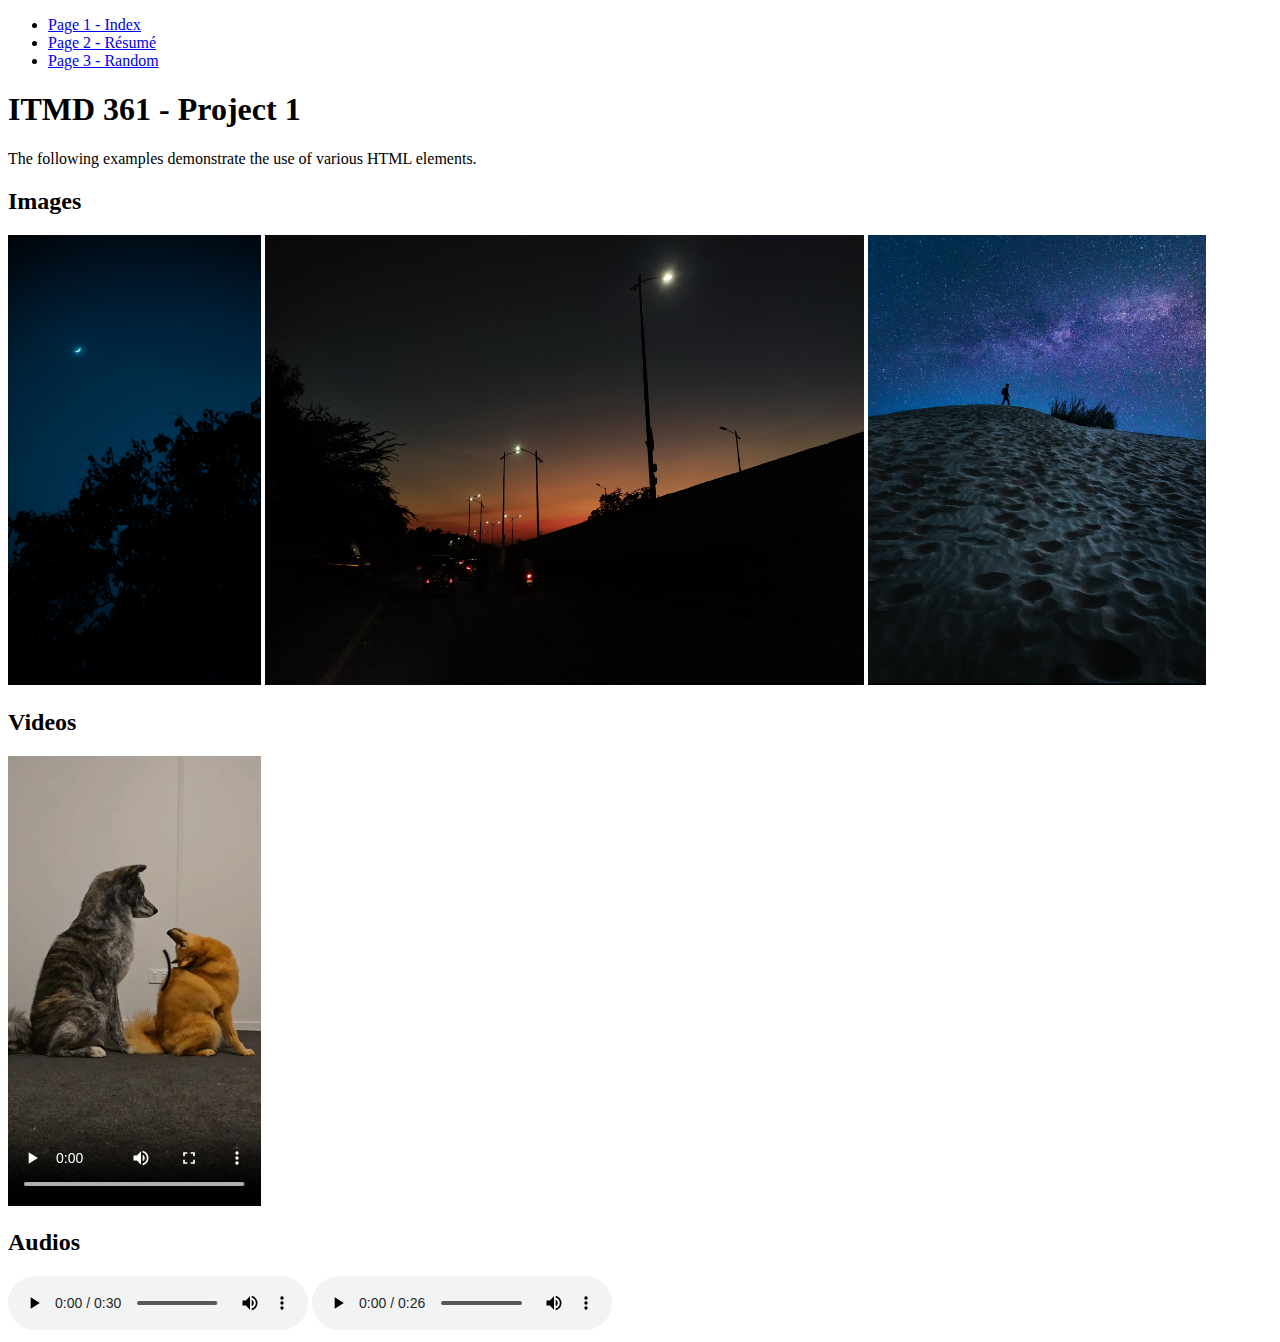
==== index.html @ d6616baa "Initial commit" ====
<!DOCTYPE html>
<html lang="en">
<head>
	<meta charset="utf-8">
	<meta name="viewport" content="width=device-width, initial-scale=1">
	<title>Pg1 - Index</title>
</head>
<body>
	<ul>
		<li><a href="index.html"> Page 1 - Index</a></li>
		<li><a href="résumé.html"> Page 2 - Résumé</a></li>
		<li><a href="random.html"> Page 3 - Random</a></li>
	</ul>
	<h1>ITMD 361 - Project 1</h1>
	<div><p>The following examples demonstrate the use of various HTML elements.</p></div>	
	<div>
		<h2>Images</h2>
		<img src="media/moonBehindBranches.jpg" alt="Photograph of the silhouette of a tree with the crescent moon in the background, set against the nighttime sky" height="450">
		<img src="media/flyoverAtDusk.jpg" alt="Photograph of the silhouette of a flyover and streetlights, set against a vibrant dusk sky" height="450">
		<img src="media/dunesAtNighttime.jpg" alt="Photograph of the silhouette of a man standing atop a sand dune, set against the starry nighttime sky" height="450">
	</div>
	<div>
		<h2>Videos</h2>
		<video controls loop height="450">
		<source src="media/dogs.mp4" type="video/mp4">
			Unsupported media type encountered.
		</video>
	</div>
	<div>
		<h2>Audios</h2>
		<audio controls>
			<source src="media/blindingLightsCarnatic.mp3" type="audio/mpeg">
				Unsupported media type encountered.
		</audio>
		<audio controls>
			<source src="media/moodCarnatic.mp3" type="audio/mpeg">
				Unsupported media type encountered.
		</audio>
	</div>
</body>
</html>
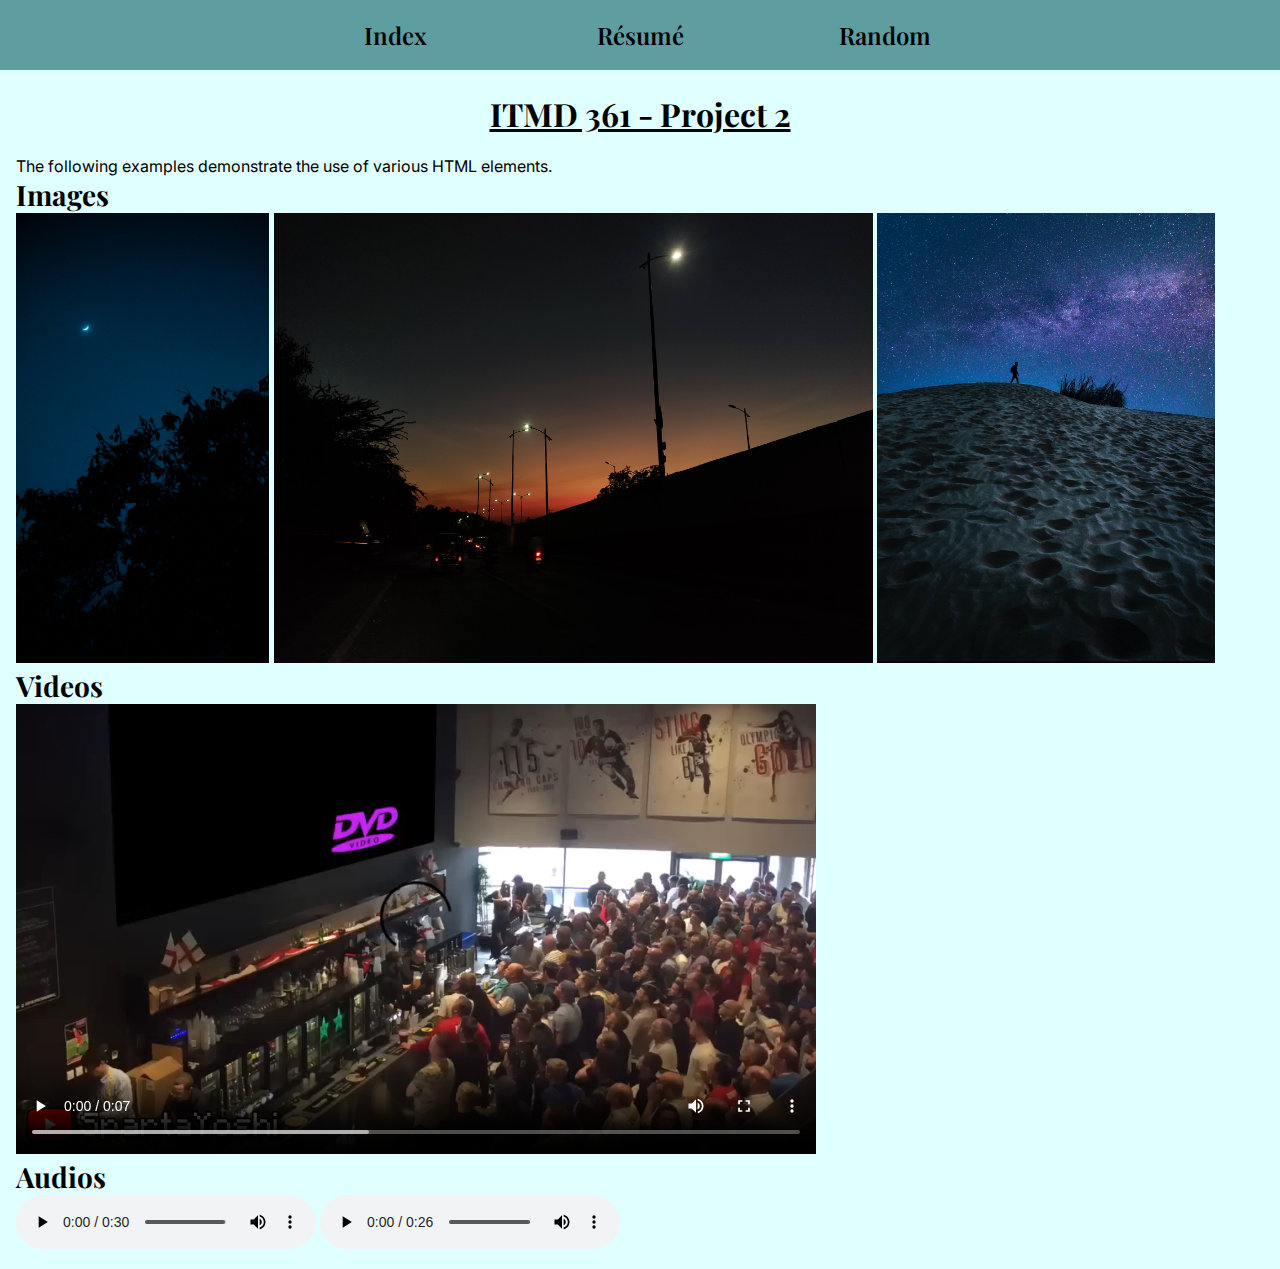
==== commit 6a008624: "added css" ====
--- a/index.html
+++ b/index.html
@@ -1,41 +1,54 @@
 <!DOCTYPE html>
 <html lang="en">
-<head>
-	<meta charset="utf-8">
-	<meta name="viewport" content="width=device-width, initial-scale=1">
-	<title>Pg1 - Index</title>
-</head>
-<body>
-	<ul>
-		<li><a href="index.html"> Page 1 - Index</a></li>
-		<li><a href="résumé.html"> Page 2 - Résumé</a></li>
-		<li><a href="random.html"> Page 3 - Random</a></li>
-	</ul>
-	<h1>ITMD 361 - Project 1</h1>
-	<div><p>The following examples demonstrate the use of various HTML elements.</p></div>	
-	<div>
-		<h2>Images</h2>
-		<img src="media/moonBehindBranches.jpg" alt="Photograph of the silhouette of a tree with the crescent moon in the background, set against the nighttime sky" height="450">
-		<img src="media/flyoverAtDusk.jpg" alt="Photograph of the silhouette of a flyover and streetlights, set against a vibrant dusk sky" height="450">
-		<img src="media/dunesAtNighttime.jpg" alt="Photograph of the silhouette of a man standing atop a sand dune, set against the starry nighttime sky" height="450">
-	</div>
-	<div>
-		<h2>Videos</h2>
-		<video controls loop height="450">
-		<source src="media/dogs.mp4" type="video/mp4">
-			Unsupported media type encountered.
-		</video>
-	</div>
-	<div>
-		<h2>Audios</h2>
-		<audio controls>
-			<source src="media/blindingLightsCarnatic.mp3" type="audio/mpeg">
-				Unsupported media type encountered.
-		</audio>
-		<audio controls>
-			<source src="media/moodCarnatic.mp3" type="audio/mpeg">
-				Unsupported media type encountered.
-		</audio>
-	</div>
-</body>
+	<head>
+		<meta charset="utf-8">
+		<meta name="viewport" content="width=device-width, initial-scale=1">
+		<link rel="preconnect" href="https://fonts.googleapis.com">
+		<link rel="preconnect" href="https://fonts.gstatic.com" crossorigin>
+		<link href="https://fonts.googleapis.com/css2?family=Inter:ital,opsz,wght@0,14..32,100..900;1,14..32,100..900&family=Playfair+Display:ital,wght@0,400..900;1,400..900&display=swap" rel="stylesheet">
+		<link rel="stylesheet" href="css/normalize.css">
+		<link rel="stylesheet" href="css/style.css">
+		<title>Pg1 - Index</title>
+	</head>
+	<body>
+		<nav id="mainNavbar">
+			<div id="navbarContainer">
+				<ul>
+					<li><a href="index.html"> Index</a></li>
+					<li><a href="résumé.html"> Résumé</a></li>
+					<li><a href="random.html"> Random</a></li>
+				</ul>
+			</div>
+		</nav>
+		
+		<div class=mediaContainer>
+			<div>
+				<h1>ITMD 361 - Project 2</h1>
+				<p>The following examples demonstrate the use of various HTML elements.</p></div>	
+			<div>
+				<h2>Images</h2>
+				<img src="media/moonBehindBranches.jpg" alt="Photograph of the silhouette of a tree with the crescent moon in the background, set against the nighttime sky" height="450">
+				<img src="media/flyoverAtDusk.jpg" alt="Photograph of the silhouette of a flyover and streetlights, set against a vibrant dusk sky" height="450">
+				<img src="media/dunesAtNighttime.jpg" alt="Photograph of the silhouette of a man standing atop a sand dune, set against the starry nighttime sky" height="450">
+			</div>
+			<div>
+				<h2>Videos</h2>
+				<video controls loop height="450">
+				<source src="media/video.mp4" type="video/mp4">
+					Unsupported media type encountered.
+				</video>
+			</div>
+			<div>
+				<h2>Audios</h2>
+				<audio controls>
+					<source src="media/blindingLightsCarnatic.mp3" type="audio/mpeg">
+						Unsupported media type encountered.
+				</audio>
+				<audio controls>
+					<source src="media/moodCarnatic.mp3" type="audio/mpeg">
+						Unsupported media type encountered.
+				</audio>
+			</div>
+		</div>
+	</body>
 </html>--- a/css/style.css
+++ b/css/style.css
@@ -0,0 +1,94 @@
+body{
+  background-color: lightcyan;
+  }
+
+#mainNavbar {
+  position: sticky;
+  top: 0;
+  left: 0;
+  width: 100%;
+  overflow: hidden;
+  background-color: cadetblue;
+  z-index: 1000;
+}
+
+.navbarContainer {
+  float: left;
+  width: 100%;
+  position: relative;
+}
+
+#mainNavbar ul {
+  list-style-type: none;
+  padding: 0;
+  margin: 0;
+  position: relative;
+  left: 50%;
+  float: left;
+}
+
+#mainNavbar ul li {
+  float: left;
+  position: relative;
+  right: 50%;
+  display: block;
+  margin: 0;
+}
+
+#mainNavbar ul li a {
+  display: block;
+  font-family: "Playfair Display", serif;
+  font-size: 1.5em;
+  font-weight: 600;
+  text-decoration: none;
+  text-align: center;
+  padding: 0.8em 0 0.8em 0;
+  margin: 0 0.1em;
+  width: 10em;
+  color: #000;
+}
+
+#mainNavbar ul li a:hover {
+  background-color: darkcyan;
+}
+
+.mediaContainer {
+    margin: 1em;
+}
+
+.textContainer {
+  margin: 1em;
+}
+
+h1{
+  font-family: "Playfair Display", serif;
+  font-size: 2em;
+  text-align: center;
+  text-decoration: underline;
+}
+
+h2{
+  font-family: "Playfair Display", serif;
+  padding: 0;
+  font-size: 1.75em;
+  text-align: left;
+  margin: 0;
+}
+
+p {
+  font-family: "Inter", serif;
+  padding: 0;
+  margin: 0;
+}
+
+em {
+  color: darkcyan;
+}
+
+#contactFieldset a {
+  text-decoration: none;
+}
+
+#contactFieldset a:hover {
+  text-decoration: underline;
+}
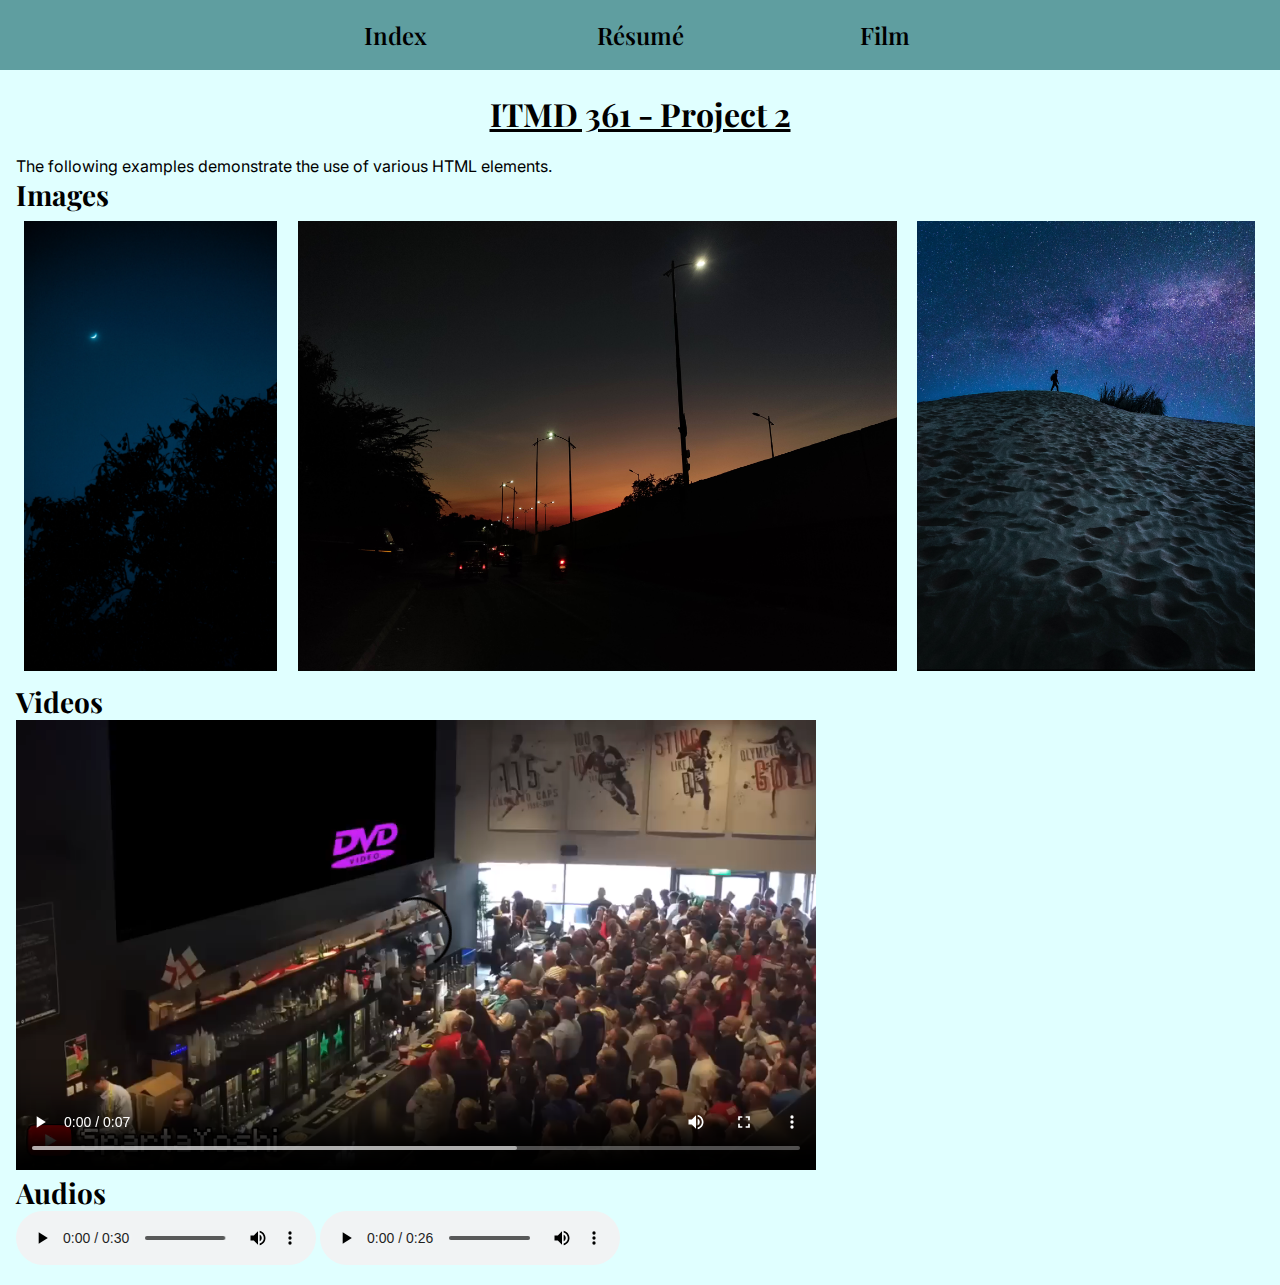
==== commit f9d961a8: "renamed random.html to film.html" ====
--- a/index.html
+++ b/index.html
@@ -14,9 +14,9 @@
 		<nav id="mainNavbar">
 			<div id="navbarContainer">
 				<ul>
-					<li><a href="index.html"> Index</a></li>
-					<li><a href="résumé.html"> Résumé</a></li>
-					<li><a href="random.html"> Random</a></li>
+					<li><a href="index.html">Index</a></li>
+					<li><a href="résumé.html">Résumé</a></li>
+					<li><a href="random.html">Film</a></li>
 				</ul>
 			</div>
 		</nav>
--- a/css/style.css
+++ b/css/style.css
@@ -1,6 +1,36 @@
 body{
   background-color: lightcyan;
   }
+
+h1{
+  font-family: "Playfair Display", serif;
+  font-size: 2em;
+  text-align: center;
+  text-decoration: underline;
+}
+
+h2{
+  font-family: "Playfair Display", serif;
+  padding: 0;
+  font-size: 1.75em;
+  text-align: left;
+  margin: 0;
+}
+
+p {
+  font-family: "Inter", serif;
+  padding: 0;
+  margin: 0;
+}
+
+em {
+  color: darkcyan;
+}
+
+img {
+  height: 450px;
+  padding: 0.5em;
+}
 
 #mainNavbar {
   position: sticky;
@@ -52,39 +82,6 @@
   background-color: darkcyan;
 }
 
-.mediaContainer {
-    margin: 1em;
-}
-
-.textContainer {
-  margin: 1em;
-}
-
-h1{
-  font-family: "Playfair Display", serif;
-  font-size: 2em;
-  text-align: center;
-  text-decoration: underline;
-}
-
-h2{
-  font-family: "Playfair Display", serif;
-  padding: 0;
-  font-size: 1.75em;
-  text-align: left;
-  margin: 0;
-}
-
-p {
-  font-family: "Inter", serif;
-  padding: 0;
-  margin: 0;
-}
-
-em {
-  color: darkcyan;
-}
-
 #contactFieldset a {
   text-decoration: none;
 }
@@ -92,3 +89,11 @@
 #contactFieldset a:hover {
   text-decoration: underline;
 }
+
+.mediaContainer, .textContainer, .filmContainer {
+    margin: 1em;
+}
+
+.filmContainer p {
+  padding-left: 0.5em;
+}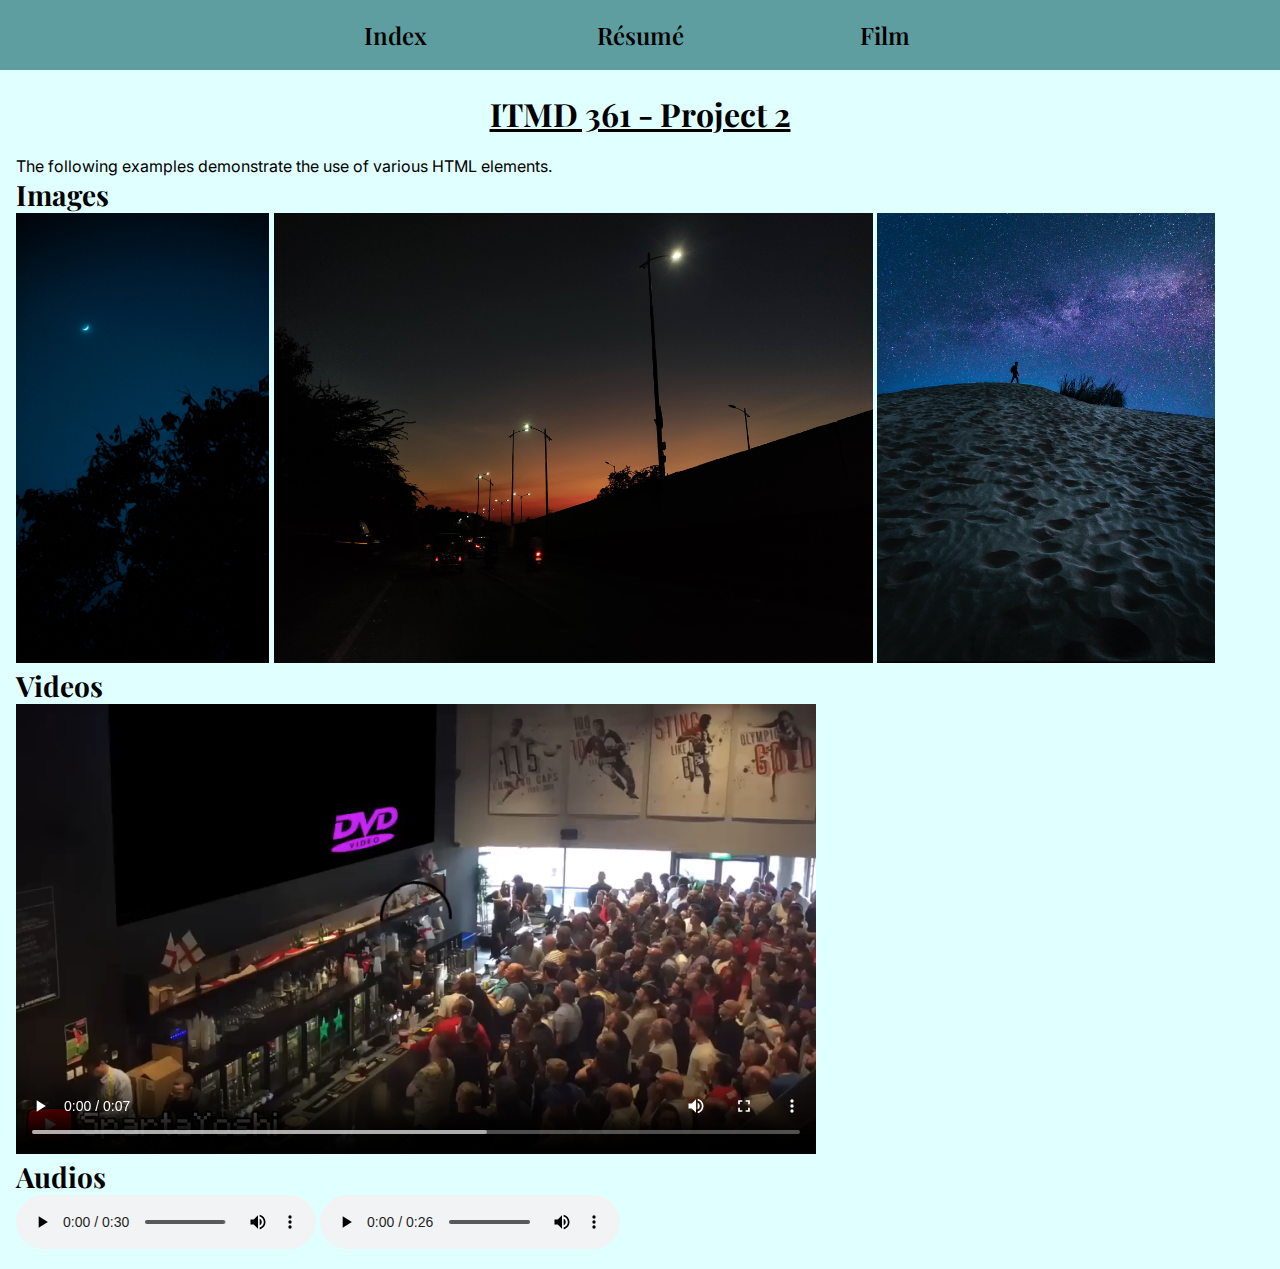
==== commit 41845d15: "final commit" ====
--- a/index.html
+++ b/index.html
@@ -16,7 +16,7 @@
 				<ul>
 					<li><a href="index.html">Index</a></li>
 					<li><a href="résumé.html">Résumé</a></li>
-					<li><a href="random.html">Film</a></li>
+					<li><a href="film.html">Film</a></li>
 				</ul>
 			</div>
 		</nav>
--- a/css/style.css
+++ b/css/style.css
@@ -25,11 +25,6 @@
 
 em {
   color: darkcyan;
-}
-
-img {
-  height: 450px;
-  padding: 0.5em;
 }
 
 #mainNavbar {
@@ -94,6 +89,11 @@
     margin: 1em;
 }
 
+.filmContainer img {
+  height: 450px;
+  padding: 0.5em;
+}
+
 .filmContainer p {
   padding-left: 0.5em;
 }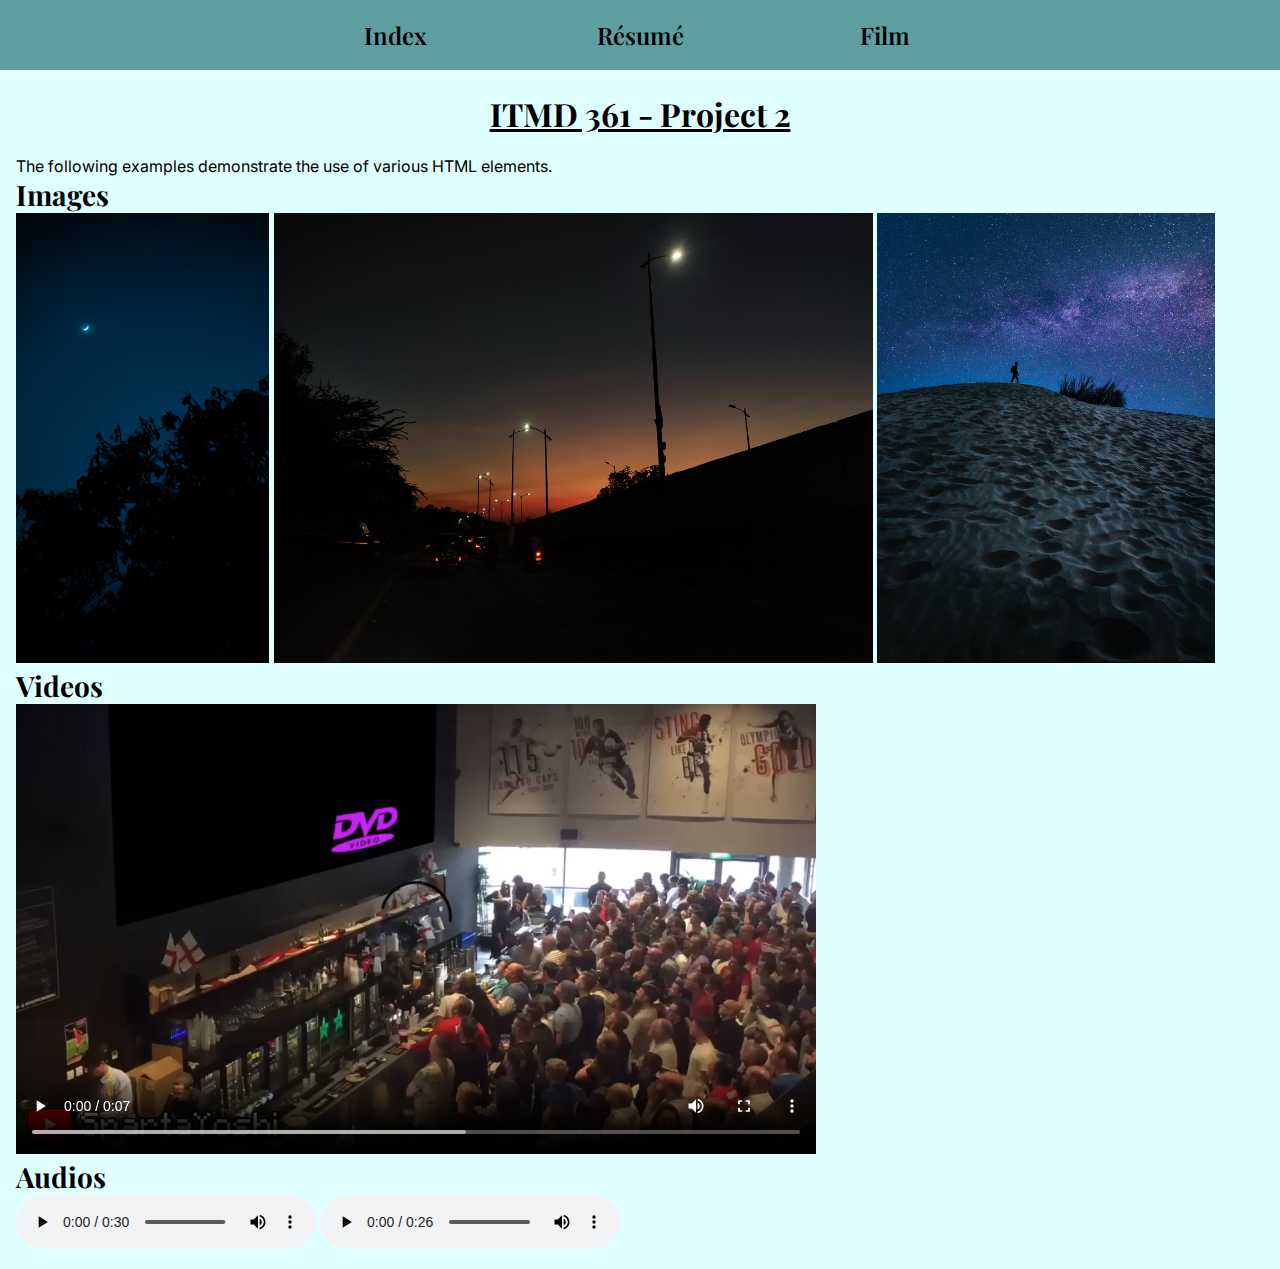
==== commit c435ba37: "fixed cascade" ====
--- a/index.html
+++ b/index.html
@@ -1,54 +1,54 @@
 <!DOCTYPE html>
 <html lang="en">
-	<head>
-		<meta charset="utf-8">
-		<meta name="viewport" content="width=device-width, initial-scale=1">
-		<link rel="preconnect" href="https://fonts.googleapis.com">
-		<link rel="preconnect" href="https://fonts.gstatic.com" crossorigin>
-		<link href="https://fonts.googleapis.com/css2?family=Inter:ital,opsz,wght@0,14..32,100..900;1,14..32,100..900&family=Playfair+Display:ital,wght@0,400..900;1,400..900&display=swap" rel="stylesheet">
-		<link rel="stylesheet" href="css/normalize.css">
-		<link rel="stylesheet" href="css/style.css">
-		<title>Pg1 - Index</title>
-	</head>
-	<body>
-		<nav id="mainNavbar">
-			<div id="navbarContainer">
-				<ul>
-					<li><a href="index.html">Index</a></li>
-					<li><a href="résumé.html">Résumé</a></li>
-					<li><a href="film.html">Film</a></li>
-				</ul>
-			</div>
-		</nav>
-		
-		<div class=mediaContainer>
-			<div>
-				<h1>ITMD 361 - Project 2</h1>
-				<p>The following examples demonstrate the use of various HTML elements.</p></div>	
-			<div>
-				<h2>Images</h2>
-				<img src="media/moonBehindBranches.jpg" alt="Photograph of the silhouette of a tree with the crescent moon in the background, set against the nighttime sky" height="450">
-				<img src="media/flyoverAtDusk.jpg" alt="Photograph of the silhouette of a flyover and streetlights, set against a vibrant dusk sky" height="450">
-				<img src="media/dunesAtNighttime.jpg" alt="Photograph of the silhouette of a man standing atop a sand dune, set against the starry nighttime sky" height="450">
-			</div>
-			<div>
-				<h2>Videos</h2>
-				<video controls loop height="450">
-				<source src="media/video.mp4" type="video/mp4">
-					Unsupported media type encountered.
-				</video>
-			</div>
-			<div>
-				<h2>Audios</h2>
-				<audio controls>
-					<source src="media/blindingLightsCarnatic.mp3" type="audio/mpeg">
-						Unsupported media type encountered.
-				</audio>
-				<audio controls>
-					<source src="media/moodCarnatic.mp3" type="audio/mpeg">
-						Unsupported media type encountered.
-				</audio>
-			</div>
-		</div>
-	</body>
+  <head>
+    <meta charset="utf-8">
+    <meta name="viewport" content="width=device-width, initial-scale=1">
+    <link rel="preconnect" href="https://fonts.googleapis.com">
+    <link rel="preconnect" href="https://fonts.gstatic.com" crossorigin>
+    <link href="https://fonts.googleapis.com/css2?family=Inter:ital,opsz,wght@0,14..32,100..900;1,14..32,100..900&family=Playfair+Display:ital,wght@0,400..900;1,400..900&display=swap" rel="stylesheet">
+    <link rel="stylesheet" href="css/normalize.css">
+    <link rel="stylesheet" href="css/style.css">
+    <title>Pg1 - Index</title>
+  </head>
+  <body>
+    <nav id="mainNavbar">
+      <div id="navbarContainer">
+        <ul>
+          <li><a href="index.html">Index</a></li>
+          <li><a href="résumé.html">Résumé</a></li>
+          <li><a href="film.html">Film</a></li>
+        </ul>
+      </div>
+    </nav>
+    
+    <div class=mediaContainer>
+      <div>
+        <h1>ITMD 361 - Project 2</h1>
+        <p>The following examples demonstrate the use of various HTML elements.</p></div> 
+      <div>
+        <h2>Images</h2>
+        <img src="media/moonBehindBranches.jpg" alt="Photograph of the silhouette of a tree with the crescent moon in the background, set against the nighttime sky" height="450">
+        <img src="media/flyoverAtDusk.jpg" alt="Photograph of the silhouette of a flyover and streetlights, set against a vibrant dusk sky" height="450">
+        <img src="media/dunesAtNighttime.jpg" alt="Photograph of the silhouette of a man standing atop a sand dune, set against the starry nighttime sky" height="450">
+      </div>
+      <div>
+        <h2>Videos</h2>
+        <video controls loop height="450">
+        <source src="media/video.mp4" type="video/mp4">
+          Unsupported media type encountered.
+        </video>
+      </div>
+      <div>
+        <h2>Audios</h2>
+        <audio controls>
+          <source src="media/blindingLightsCarnatic.mp3" type="audio/mpeg">
+            Unsupported media type encountered.
+        </audio>
+        <audio controls>
+          <source src="media/moodCarnatic.mp3" type="audio/mpeg">
+            Unsupported media type encountered.
+        </audio>
+      </div>
+    </div>
+  </body>
 </html>--- a/css/style.css
+++ b/css/style.css
@@ -77,11 +77,22 @@
   background-color: darkcyan;
 }
 
-#contactFieldset a {
+#contactSection, #educationSection, #certificationsSection {
+  margin-top: 1em;
+  border: 0.075em solid; black;
+  border-radius: 5px;
+  padding: 1em;
+}
+
+#contactSection h2, #educationSection h2, #certificationsSection h2 {
+  padding-bottom: 0.5em;
+}
+
+#contactSection a {
   text-decoration: none;
 }
 
-#contactFieldset a:hover {
+#contactSection a:hover {
   text-decoration: underline;
 }
 
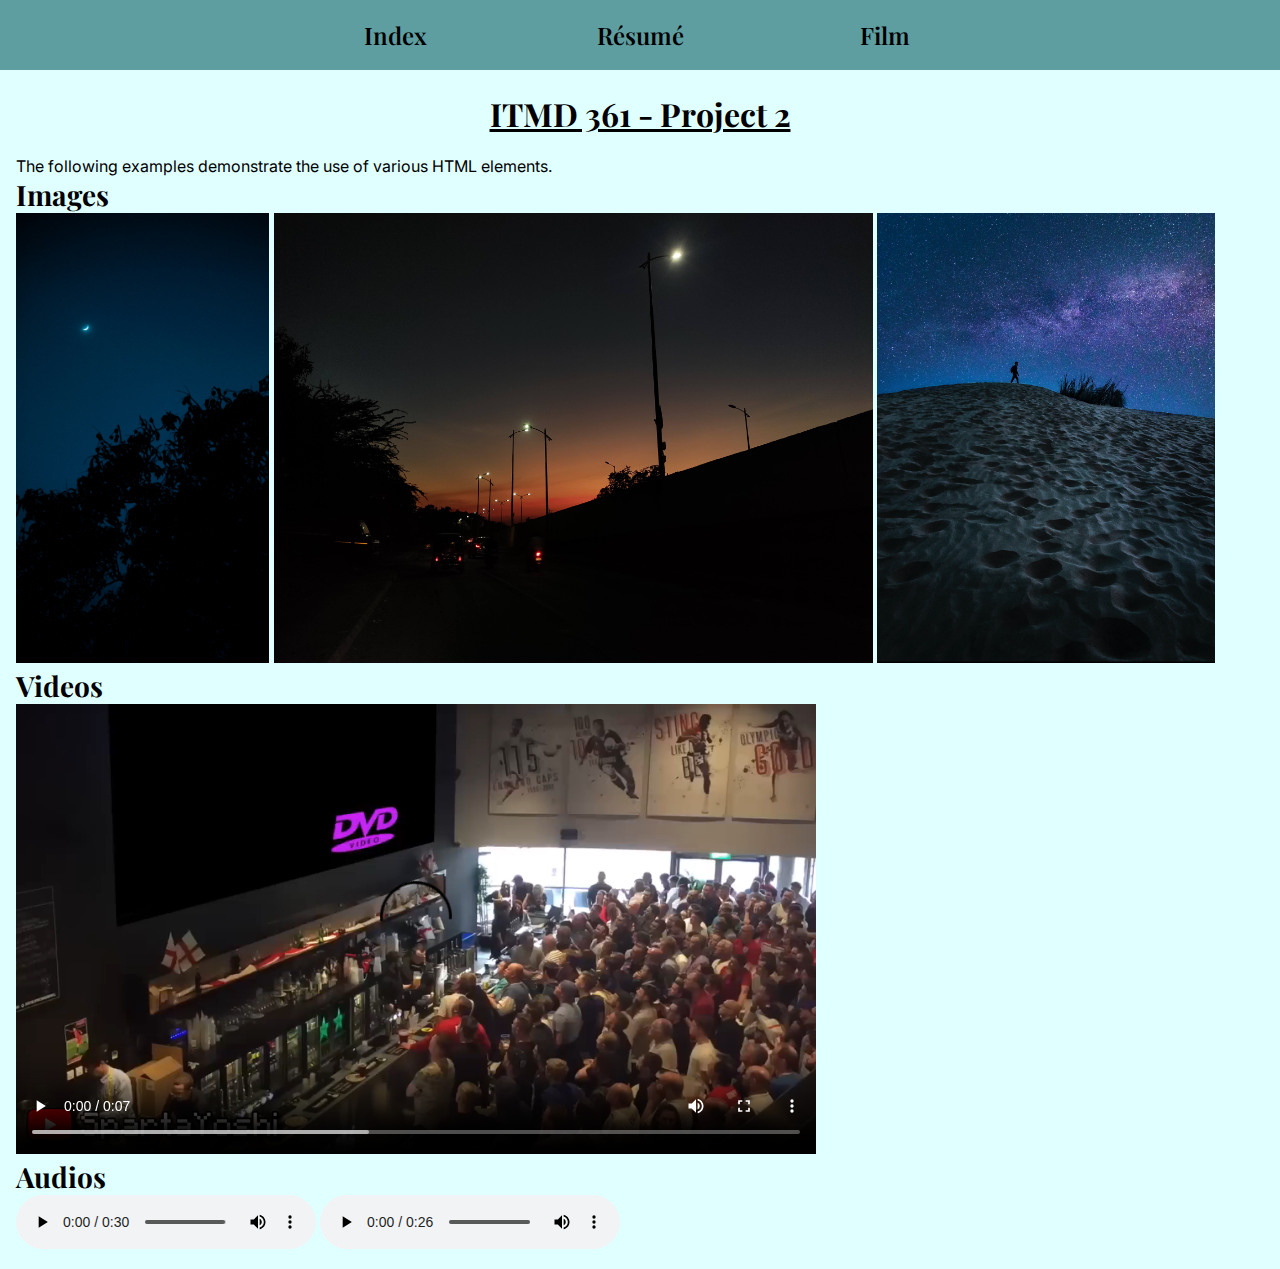
==== commit 442a5743: "added sections" ====
--- a/index.html
+++ b/index.html
@@ -19,26 +19,24 @@
           <li><a href="film.html">Film</a></li>
         </ul>
       </div>
-    </nav>
-    
+    </nav>    
     <div class=mediaContainer>
-      <div>
         <h1>ITMD 361 - Project 2</h1>
-        <p>The following examples demonstrate the use of various HTML elements.</p></div> 
-      <div>
+        <p>The following examples demonstrate the use of various HTML elements.</p>
+      <section id="images">
         <h2>Images</h2>
         <img src="media/moonBehindBranches.jpg" alt="Photograph of the silhouette of a tree with the crescent moon in the background, set against the nighttime sky" height="450">
         <img src="media/flyoverAtDusk.jpg" alt="Photograph of the silhouette of a flyover and streetlights, set against a vibrant dusk sky" height="450">
         <img src="media/dunesAtNighttime.jpg" alt="Photograph of the silhouette of a man standing atop a sand dune, set against the starry nighttime sky" height="450">
-      </div>
-      <div>
+      </section>
+      <section id="videos">
         <h2>Videos</h2>
         <video controls loop height="450">
         <source src="media/video.mp4" type="video/mp4">
           Unsupported media type encountered.
         </video>
-      </div>
-      <div>
+      </section>
+      <section id="audios">
         <h2>Audios</h2>
         <audio controls>
           <source src="media/blindingLightsCarnatic.mp3" type="audio/mpeg">
@@ -48,7 +46,7 @@
           <source src="media/moodCarnatic.mp3" type="audio/mpeg">
             Unsupported media type encountered.
         </audio>
-      </div>
+      </section>
     </div>
   </body>
 </html>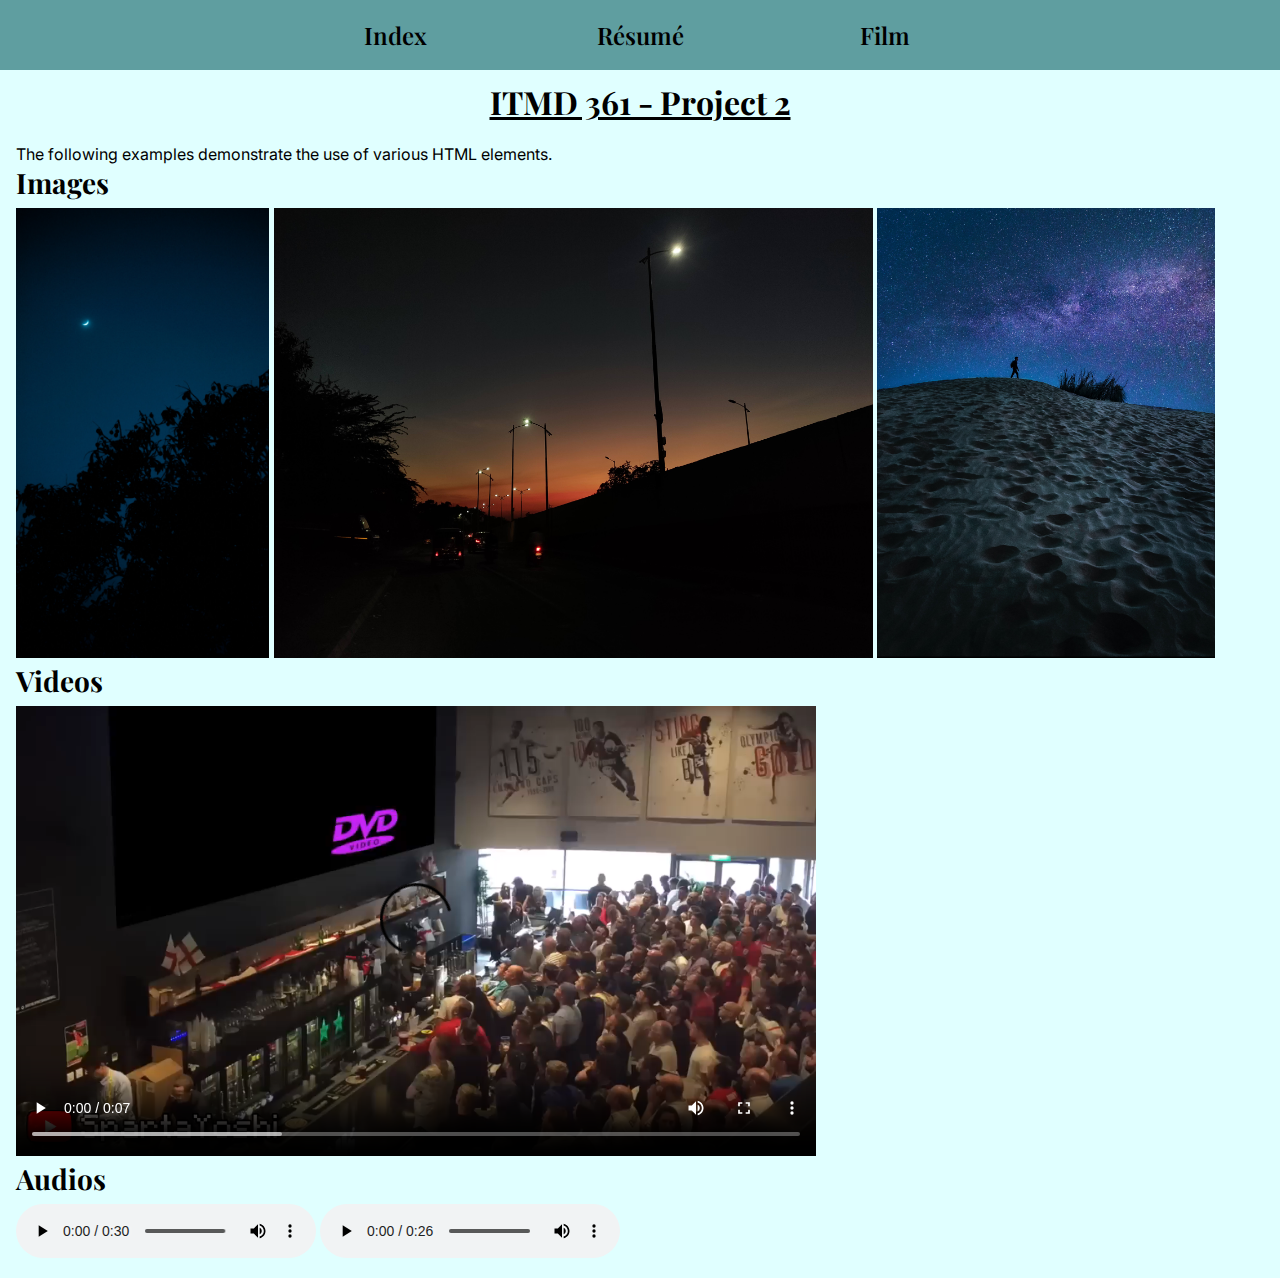
==== commit 17686d48: "added floats" ====
--- a/index.html
+++ b/index.html
@@ -23,20 +23,20 @@
     <div class=mediaContainer>
         <h1>ITMD 361 - Project 2</h1>
         <p>The following examples demonstrate the use of various HTML elements.</p>
-      <section id="images">
+      <section id="indexImages">
         <h2>Images</h2>
         <img src="media/moonBehindBranches.jpg" alt="Photograph of the silhouette of a tree with the crescent moon in the background, set against the nighttime sky" height="450">
         <img src="media/flyoverAtDusk.jpg" alt="Photograph of the silhouette of a flyover and streetlights, set against a vibrant dusk sky" height="450">
         <img src="media/dunesAtNighttime.jpg" alt="Photograph of the silhouette of a man standing atop a sand dune, set against the starry nighttime sky" height="450">
       </section>
-      <section id="videos">
+      <section id="indexVideos">
         <h2>Videos</h2>
         <video controls loop height="450">
         <source src="media/video.mp4" type="video/mp4">
           Unsupported media type encountered.
         </video>
       </section>
-      <section id="audios">
+      <section id="indexAudios">
         <h2>Audios</h2>
         <audio controls>
           <source src="media/blindingLightsCarnatic.mp3" type="audio/mpeg">
--- a/css/style.css
+++ b/css/style.css
@@ -1,24 +1,24 @@
 body{
   background-color: lightcyan;
-  }
+}
 
-h1{
-  font-family: "Playfair Display", serif;
+h1 {
+  font-family: "Playfair Display", Georgia, serif;
   font-size: 2em;
   text-align: center;
   text-decoration: underline;
 }
 
 h2{
-  font-family: "Playfair Display", serif;
-  padding: 0;
+  font-family: "Playfair Display", Georgia, serif;
+  padding-bottom: 0.25em;
   font-size: 1.75em;
   text-align: left;
   margin: 0;
 }
 
 p {
-  font-family: "Inter", serif;
+  font-family: "Inter", Arial, sans-serif;
   padding: 0;
   margin: 0;
 }
@@ -28,7 +28,7 @@
 }
 
 #mainNavbar {
-  position: sticky;
+  position: fixed;
   top: 0;
   left: 0;
   width: 100%;
@@ -62,7 +62,7 @@
 
 #mainNavbar ul li a {
   display: block;
-  font-family: "Playfair Display", serif;
+  font-family: "Playfair Display", Georgia, serif;
   font-size: 1.5em;
   font-weight: 600;
   text-decoration: none;
@@ -75,12 +75,26 @@
 
 #mainNavbar ul li a:hover {
   background-color: darkcyan;
+  transition: background-color 0.3s ease-in-out;
 }
 
-#contactSection, #educationSection, #certificationsSection {
-  margin-top: 1em;
+#contactSection {
+  float: right;
+  margin-bottom: 1em;
+  margin-left: 1em;
   border: 0.075em solid; black;
   border-radius: 5px;
+  width: 30%;
+  padding: 1em;
+
+}
+
+#educationSection, #certificationsSection {
+  float: left;
+  margin-bottom: 1em;
+  border: 0.075em solid; black;
+  border-radius: 5px;
+  width: 60%;
   padding: 1em;
 }
 
@@ -98,9 +112,11 @@
 
 .mediaContainer, .textContainer, .filmContainer {
     margin: 1em;
+    margin-top: 5em;
 }
 
 .filmContainer img {
+  float: left;
   height: 450px;
   padding: 0.5em;
 }
